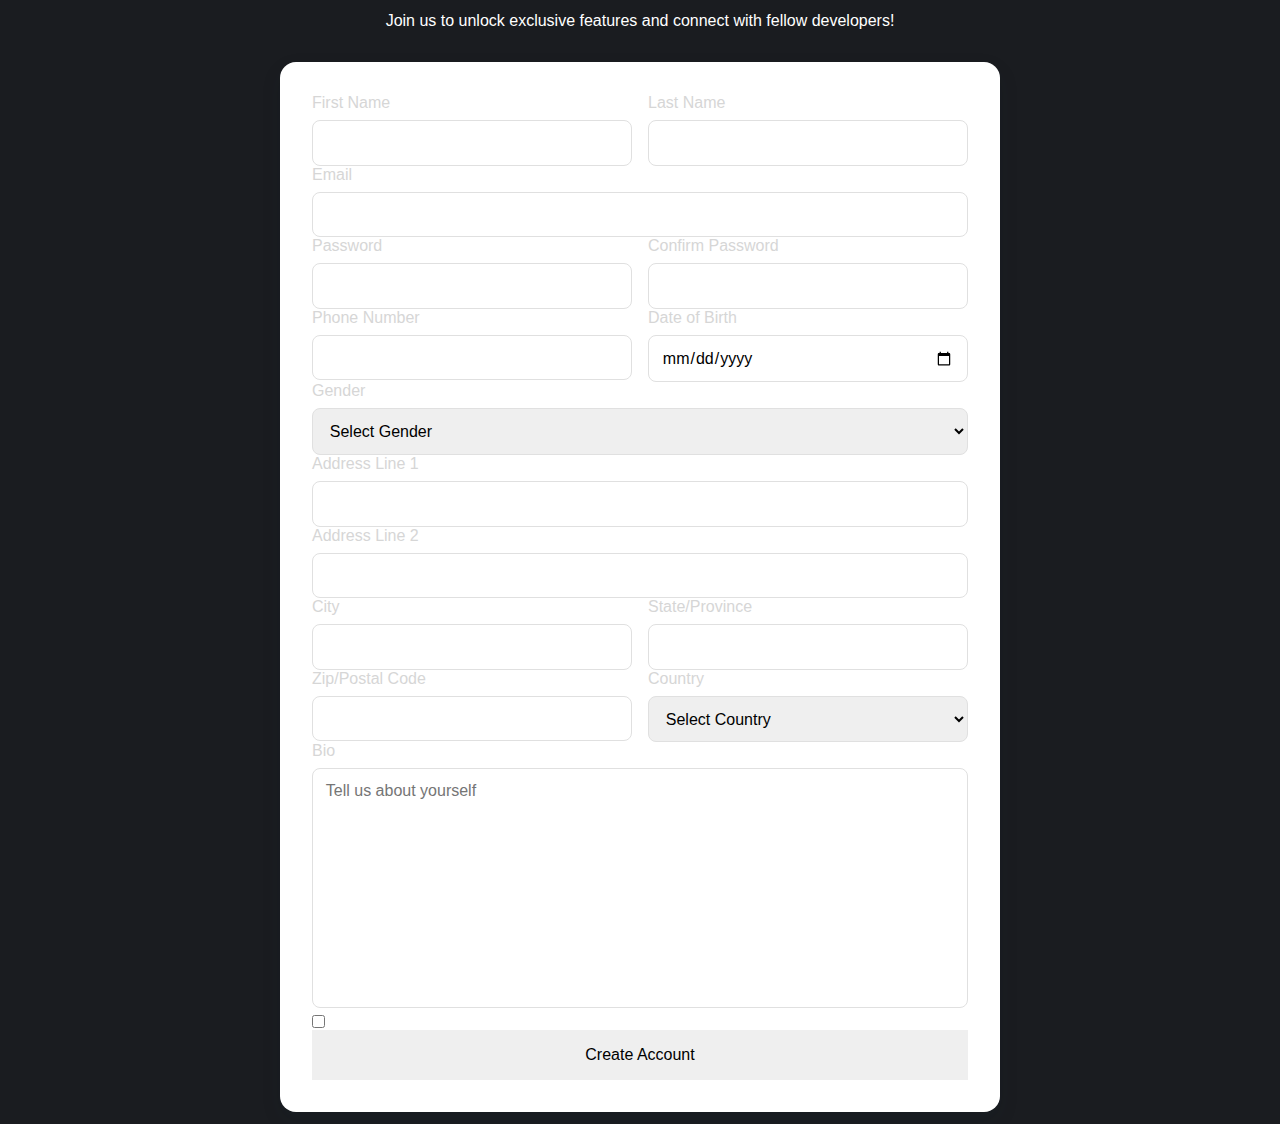
==== signup.html @ fc3ca8aa "first" ====
<!DOCTYPE html>
<html lang="en">

<head>
    <meta charset="UTF-8">
    <meta name="viewport" content="width=device-width, initial-scale=1.0">
    <title>Sign Up</title>

    <link rel="stylesheet" href="styles.css">
</head>

<body>
    <main>
        <!--===== SIGNUP =====-->
        <section class="signup section" id="signup">
            <h2 class="section-title"></h2>

            <div class="signup__container bd-grid">
                <div class="signup__content">
                    <p class="signup__description">Join us to unlock exclusive features and connect with fellow
                        developers!</p>
                </div>

                <form action="#" class="signup__form">
                    <div class="signup__group">
                        <div class="signup__field">
                            <label for="firstName" class="signup__label">First Name</label>
                            <input type="text" id="firstName" class="signup__input" required>
                        </div>
                        <div class="signup__field">
                            <label for="lastName" class="signup__label">Last Name</label>
                            <input type="text" id="lastName" class="signup__input" required>
                        </div>
                    </div>

                    <div class="signup__field">
                        <label for="email" class="signup__label">Email</label>
                        <input type="email" id="email" class="signup__input" required>
                    </div>

                    <div class="signup__group">
                        <div class="signup__field">
                            <label for="password" class="signup__label">Password</label>
                            <input type="password" id="password" class="signup__input" required>
                        </div>
                        <div class="signup__field">
                            <label for="confirmPassword" class="signup__label">Confirm Password</label>
                            <input type="password" id="confirmPassword" class="signup__input" required>
                        </div>
                    </div>

                    <div class="signup__group">
                        <div class="signup__field">
                            <label for="phone" class="signup__label">Phone Number</label>
                            <input type="tel" id="phone" class="signup__input" required>
                        </div>
                        <div class="signup__field">
                            <label for="dob" class="signup__label">Date of Birth</label>
                            <input type="date" id="dob" class="signup__input" required>
                        </div>
                    </div>

                    <div class="signup__field">
                        <label for="gender" class="signup__label">Gender</label>
                        <select id="gender" class="signup__input" required>
                            <option value="">Select Gender</option>
                            <option value="male">Male</option>
                            <option value="female">Female</option>
                            <option value="other">Other</option>
                        </select>
                    </div>

                    <div class="signup__field">
                        <label for="address1" class="signup__label">Address Line 1</label>
                        <input type="text" id="address1" class="signup__input" required>
                    </div>

                    <div class="signup__field">
                        <label for="address2" class="signup__label">Address Line 2</label>
                        <input type="text" id="address2" class="signup__input">
                    </div>

                    <div class="signup__group">
                        <div class="signup__field">
                            <label for="city" class="signup__label">City</label>
                            <input type="text" id="city" class="signup__input" required>
                        </div>
                        <div class="signup__field">
                            <label for="state" class="signup__label">State/Province</label>
                            <input type="text" id="state" class="signup__input" required>
                        </div>
                    </div>

                    <div class="signup__group">
                        <div class="signup__field">
                            <label for="zip" class="signup__label">Zip/Postal Code</label>
                            <input type="text" id="zip" class="signup__input" required>
                        </div>
                        <div class="signup__field">
                            <label for="country" class="signup__label">Country</label>
                            <select id="country" class="signup__input" required>
                                <option value="">Select Country</option>
                                <option value="us">United States</option>
                                <option value="ca">Canada</option>
                                <option value="uk">United Kingdom</option>
                                <!-- Add more countries as needed -->
                            </select>
                        </div>
                    </div>

                    <div class="signup__field">
                        <label for="bio" class="signup__label">Bio</label>
                        <textarea id="bio" class="signup__input signup__textarea" placeholder="Tell us about yourself"
                            required></textarea>
                    </div>

                    <div class="signup__checkbox">
                        <input type="checkbox" id="terms" required>
                        <label for="terms">I agree to the Terms and Conditions</label>
                    </div>

                    <button type="submit" class="signup__button button">Create Account</button>
                </form>
            </div>
        </section>
    </main>
</body>

</html>
---- styles.css ----
*{
    margin: 0;
    padding: 0;
    box-sizing: border-box;
    font-family: 'Poppins', sans-serif;
    text-decoration: none;
    list-style: none;
    scroll-behavior: smooth;
    /* user-select: none; */
}

:root{
    --bg-color: #1a1c20;
    --second-bg-color: #222831;
    --text-color: #ffffff;
    --second-color: #d6d6d6;
    --main-color: #00ADB5;

    /* --bg-color: #393E46 ;
    --second-bg-color: #222831;
    --text-color: #DDE6ED;
    --second-color: #EEEEEE;
    --main-color: #00ADB5; */

    /* --bg-color: #2a2a2a;
    --second-bg-color: #202020;
    --text-color: #fff;
    --second-color: #ccc;
    --main-color: #ff4d05; */
    --big-font: 5rem;
    --h2-font: 3rem;
    --p-font: 1.1rem;   
    
}

body{
    background: var(--bg-color);
    color: var(--text-color);
    /* overflow-x: hidden; */
}

span{
    color: var(--main-color);
}

header{
    position: fixed;
    width: 100%;
    top: 0;
    right: 0;
    z-index: 10;
    display: flex;
    align-items: center;
    justify-content: space-between;
    background: transparent;
    padding: 22px 15%;
    border-bottom: 1px solid transparent;
    transition: all 0.4s ease;
}

/* .tooltip-element {
    cursor: pointer;
  }   */

.logo{
    color: var(--text-color);
    font-size: 35px;
    font-weight: 700;
    letter-spacing: 1px;
    user-select: none;
    cursor: default;
    pointer-events: none;
}

.logo span{
    color: var(--main-color);
}

.navlist{
    display: flex;
}

.navlist a{
    color: var(--second-color);
    font-size: 17px;
    font-weight: 500;
    margin: 0 25px;
    transition: all 0.4 ease;
}

.navlist a:hover{
    color: var(--main-color);
}

#menu-icon{
    font-size: 35px;
    color: var(--text-color);
    z-index: 10;
    cursor: pointer;
    margin-left: 25px;
    display: none;
}

section{
    padding: 160px 15% 120px;
}

.home{
    position: relative;
    height: 100vh;
    /* height: max-content; */
    width: 100%;
    background-image: url("images/body.png");
    background-size: cover;
    background-position: center;
    display: flex;
    align-items: center;
    justify-content: flex-start;
    background-attachment: fixed;
}

.slide{
    margin-bottom: 20px;
}

.one{
    display: inline-block;
    margin-right: 15px;
    height: 32px;
    padding: 0 15px;
    line-height: 32px;
    font-size: 20px;
    font-weight: 500;
    border-radius: 5px;
    background: var(--main-color);
    color: var(--main-color);
}

.two{
    display: inline-block;
    color: var(--second-color);
    font-size: 20px;
    font-weight: 500;   
}

.home-text h1{
    font-size: var(--big-font);
    font-weight: 700;
    color: var(--text-color);
    line-height: 1.1;
    margin: 0 0 8px;
}

.home-text h3{
    color: var(--text-color);
    margin: 0 0 35px;
    font-size: 3rem;
    font-weight: 700;
    line-height: 1.1;
}

.home-text p{
    color: var(--second-color);
    font-size: var(--p-font);
    line-height: 1.8;
    margin-bottom: 40px;   
}

.button{
    display: inline-flex;
    align-items: center;
    justify-content: center;
}

.btn{
    display: inline-block;
    padding: 12px 28px;
    background: var(--main-color);
    border-radius: 5px;
    color: var(--text-color);
    font-size: 1rem;
    letter-spacing: 1px;
    font-weight: 600;
    transition: all 0.4s ease;
    border: none;

}

.btn:hover{
    transform: scale(0.9);   
}

.btn2{
    display: inline-flex;
    align-items: center;
    justify-content: center;
    font-size: 15px;
    font-weight: 600;
    color: var(--text-color);
    margin-left: 35px;
}

.btn2 span i{
    height: 55px;
    width: 55px;
    background: var(--main-color);
    color: var(--text-color);
    display: flex;
    align-items: center;
    justify-content: center;
    font-size: 35px;
    border-radius: 50%;
    margin-right: 15px;
    transition: all 0.4s ease;
}

.btn2 span i:hover{
    transform: scale(1.1) translateY(5px);

}

header.sticky{
    background: var(--bg-color);
    border-bottom: 1px solid #ffffff1a;
    padding: 12px 15%;
}

.about{
    display: grid;
    grid-template-columns: repeat(2, 1fr);
    align-items: center;
    gap: 1.5rem;
}

.about-img img{
    max-width: 530px;
    height: auto;
    width: 100%;
    border-radius: 8px;
    background: var(--second-bg-color);
}

.about-text h2{
    font-size: var(--h2-font);
    line-height: 1;
}

.about-text h4{
    font-size: 24px;
    font-weight: 600;
    color: var(--text-color);
    line-height: 1.7;
    margin: 15px 0 15px;
}

.about-text p{
    color: var(--second-color);
    font-size: var(--p-font);
    line-height: 1.8;
    margin-bottom: 2rem;
}



/*  */

    .gallery {
        text-align: center;
        padding: 50px 0;
    }

    .gallery h2 {
        font-size: 2.5em;
        margin-bottom: 30px;
    }

    .gallery-container {
        display: grid;
        grid-template-columns: repeat(auto-fit, minmax(250px, 1fr));
        gap: 15px;
        max-width: 1200px;
        margin: 0 auto;
    }

    .gallery-item {
        overflow: hidden;
        border-radius: 10px;
        box-shadow: 0 4px 8px rgba(0, 0, 0, 0.1);
    }

    .gallery-item img {
        width: 100%;
        height: auto;
        display: block;
        transition: transform 0.3s ease;
    }

    .gallery-item:hover img {
        transform: scale(1.1);
    }


.skills{
    background: var(--bg-color);
    display: grid;
    grid-template-columns: repeat(2,1fr);
    align-items: center;
    gap: 2.5rem;
    width: 100%;
}

.skills-text h2{
    font-size: var(--h2-font);
    line-height: 1;
}

.skills-text h4{
    font-size: 24px;
    font-weight: 600;
    color: var(--text-color);
    line-height: 1.7;
    margin: 7px 0 10px; 
}

.skills-text p{
    color: var(--second-color);
    font-size: var(--p-font);
    line-height: 1.8;
    margin-bottom: 1rem;
}

.skills-set{
    display: grid;
    grid-template-columns: repeat(2,1fr);
    gap: 1.8rem;
}

.resume-section {
    text-align: center;
    margin-top: 20px;
}

.btn {
    background-color: #007bff;
    color: white;
    padding: 10px 20px;
    text-decoration: none;
    border-radius: 5px;
    font-size: 16px;
    transition: background-color 0.3s ease;
}

.progress-div span {
    color: var(--text-color);
}

progress{
    width: 80%;
    border-radius: 20px;
}

progress::-webkit-progress-bar {
    background-color: var(--text-color);
 }
 progress::-webkit-progress-value {
    background-color: var(--main-color);
 }

/*  */
.services{
    background: var(--second-bg-color);   
}

.main-text{
    text-align: center;
}

.main-text h4{
    font-size: 24px;
    font-weight: 600;
    color: var(--text-color);
    line-height: 1.7;
    margin-top: 15px;
}

.main-text h2{
    font-size: var(--h2-font);
    line-height: 1;
}

.services-content{
    display: grid;
    grid-template-columns: repeat(auto-fit, minmax(250px, auto));
    align-items: center;
    gap: 2.5rem;
    margin-top: 5rem;
}

.box{
    background: var(--bg-color);
    padding: 35px 45px;
    border-radius: 8px;
    transition: all 0.4 ease;
}

.s-icons i{
    font-size: 32px;
    margin-bottom: 20px;
}

.box h3{
    font-size: 24px;
    font-weight: 600;
    color: var(--text-color);
    margin-bottom: 15px;
}

.box p{
    color: var(--second-color);
    font-size: 1rem;
    line-height: 1.8;
    margin-bottom: 25px;
}

.read{
    display: inline-block;
    padding: 8px 18px;
    background: #333333;
    color: var(--second-color);
    font-size: 14px;
    font-weight: 500;
    border-radius: 8px;
    transition: all 0.4s ease;
}

.read:hover{
    letter-spacing: 1px;
    background: #ffffff99;
    color: var(--text-color);
}

.box:hover{
    transform: translateY(-8px);
    cursor: pointer;
}

.box:hover >.s-icons{
    color: var(--main-color);
    transition: all 0.4s ease;
}

.contact{
    background: var(--second-bg-color);
    display: grid;
    grid-template-columns: repeat(2,1fr);
    align-items: center;
    gap: 2.5rem;
}

.contact-text h4{
    color: var(--text-color);
    margin: 18px 0px;
    font-size: 20px;
    font-weight: 600;
}

.contact-text h2{
    font-size: var(--h2-font);
    line-height: 1;
}

.contact-text p{
    color: var(--second-color);
    font-size: var(--p-font);
    line-height: 1.8;
    margin-bottom: 30px;
}

.list{
    margin-bottom: 2.8rem;
}

.list li{
    margin-bottom: 12px;
}

.list li a{
    display: inline-block;
    color: var(--second-color);
    font-size: 14px;
    transition: all 0.4s ease;
}

.list li a:hover{
    color: var(--text-color);
    transform: translateX(5px);
}

.contact-icons i{ 
    height: 45px;
    width: 45px;
    background: var(--main-color);
    color: var(--text-color);
    font-size: 25px;
    display: inline-flex;
    align-items: center;
    justify-content: center;
    border-radius: 8px;
    margin-right:15px;
    transition: all 0.4 ease;
}

.contact-icons i:hover{
    background: var(--text-color);
    color: var(--main-color);
    transition: all ease 0.1s;
    transform: rotate(360deg);
}

.contact-form form{
    position: relative;
}

.contact-form form input, .contact-form form textarea{
    width: 100%;
    padding: 14px;
    background: var(--bg-color);
    color: var(--text-color);
    border: none;
    outline: none;
    font-size: 15px;
    border-radius: 8px;
    margin-bottom: 10px;
}

textarea{
    resize: none;
    height: 240px;
}

.contact-form .submit{
    display: inline-block;
    font-size: 16px;
    background: var(--main-color);
    color: var(--text-color);
    width: 160px;
    transition:all 0.4s ease;
}

.contact-form .submit:hover{
    background: var(--text-color);
    color: var(--main-color);
    transform: scale(1.1);
    cursor: pointer;
}
    h1 {
        text-align: left;
        margin: 0;
        padding: 0;
    }

.footer{
    padding: 20px 15%;
    display: flex;
    flex-wrap: wrap;
    align-items: center;
    justify-content: space-between;
    gap:2rem;
    background: var(--bg-color);
    max-height: 10vh;
}

.last-text p{
    color: var(--second-color);
    font-size: 14px;
}

.top i{
    padding: 10px;
    border-radius: 8px;
    font-size: 15px;
    color: var(--text-color);
    background: var(--main-color);
}

.top i:hover{
    transform: translateY(-10px) scale(1.1);
}

@media (max-width: 1480px){
    header,header.sticky{
        padding: 12px 2.5%;
        transition: 0.1s;
    }
    section{
        padding: 110px 3% 60px;
    }
    .footer{
        padding: 15px 3%;
    }

}

@media (max-width: 1100px){
    :root{
        --big-font: 4rem;
        --h2-font: 2.5rem;
        --p-font: 1rem; 
        transition: 0.1s;
    }
    .home-text h3{
        font-size: 2.5rem;
    }
    .home{
        height: 87vh;
    }
}

@media (max-width:920px){
    .about{
        grid-template-columns: 1fr;
    }
    .about-img{
        text-align: center;
        order: 2;
    }

    .about-text p{
        margin-bottom: 1rem;
    }

    .about-img img{
        width: 100%;
        height: auto;
        max-width: 100%;
    }
    .contact{
        grid-template-columns: 1fr;
    }
    .skills{
        grid-template-columns: 1fr;
    }

    .home{
        height: max-content;
    }
}

@media (max-height: 600px){
    .home{
        height: max-content;
    }
}

@media (max-width: 820px){
    #menu-icon{
        display: block;
    }
    .navlist{
        position: absolute;
        top: -400px;
        right: 0;
        left: 0;
        display: flex;
        flex-direction: column;
        background: var(--bg-color);
        text-align: left;
        transition: all 0.4s ease;
    }
    .navlist a{
        display: block;
        margin: 17px;
        font-size: 20px;
        transition: all 0.4s ease;
        color: var(--text-color);
    }
    .navlist a:hover{
        color: var(--main-color);
    }
    .navlist.open{
        top: 100%;

    }
}

@media (max-width:480px){
    .skills-set{
        grid-template-columns: 1fr;
        gap: .1rem;
    }

    :root{
        --big-font: 3rem;
        --h2-font: 2rem;
        --p-font: 1rem; 
    }

    .btn{
        text-align: center;
    }

    .footer {
        justify-content: center;
    } 

    .footer .top{
        display: none;
    }

    .home h3 span{
        font-size: 1.8rem;
    }

    /* Basic reset */
* {
    margin: 0;
    padding: 0;
    box-sizing: border-box;
}

body {
    font-family: 'Poppins', sans-serif;
    background-color: #377DFF; /* Bright blue background */
    color: #333;
    display: flex;
    justify-content: center;
    align-items: center;
    min-height: 100vh;
}

h2 {
    text-align: center;
    margin-bottom: 20px;
    color: white;
}

/* Container for form */
.form-container {
    background-color: white;
    padding: 30px;
    border-radius: 10px;
    box-shadow: 0px 0px 20px rgba(0, 0, 0, 0.1);
    max-width: 500px;
    width: 100%;
}

/* Input field styles */
input[type="text"], input[type="email"], input[type="password"], input[type="tel"], input[type="date"], select {
    width: 100%;
    padding: 10px;
    margin-bottom: 15px;
    border: 1px solid #ccc;
    border-radius: 5px;
    font-size: 16px;
}

/* Label styling */
label {
    font-size: 14px;
    color: #333;
    margin-bottom: 5px;
    display: block;
}

/* Style for form header text */
header {
    text-align: center;
    color: white;
    padding: 20px 0;
}

/* Button styles */
button {
    background-color: #377DFF;
    color: white;
    border: none;
    padding: 10px 20px;
    font-size: 16px;
    border-radius: 5px;
    cursor: pointer;
    width: 100%;
    margin-top: 10px;
}

button:hover {
    background-color: #0056cc;
}

.form-row {
    display: flex;
    justify-content: space-between;
}

.form-row div {
    width: 48%;
}

@media (max-width: 768px) {
    .form-row {
        flex-direction: column;
    }

    .form-row div {
        width: 100%;
    }
}
}
.signup__container {
    row-gap: 2rem;
  }
  
  .signup__content {
    text-align: center;
    margin-bottom: 2rem;
  }
  
  .signup__subtitle {
    font-size: var(--h2-font-size);
    color: var(--first-color);
    margin-bottom: var(--mb-2);
  }
  
  .signup__description {
    margin-bottom: var(--mb-5);
  }
  
  .signup__form {
    background-color: #fff;
    padding: 2rem;
    border-radius: 1rem;
    box-shadow: 0 8px 20px rgba(14, 36, 49, 0.1);
  }
  
  .signup__group {
    display: grid;
    grid-template-columns: 1fr;
    gap: 1rem;
  }
  
  .signup__field {
    margin-bottom: var(--mb-4);
  }
  
  .signup__label {
    display: block;
    font-weight: var(--font-semi);
    margin-bottom: 0.5rem;
    color: var(--second-color);
  }
  
  .signup__input {
    width: 100%;
    font-size: var(--normal-font-size);
    padding: 0.8rem;
    border-radius: 0.5rem;
    border: 1.5px solid #e0e0e0;
    outline: none;
    transition: border-color 0.3s;
  }
  
  .signup__input:focus {
    border-color: var(--first-color);
  }
  
  .signup__textarea {
    resize: none;
    overflow-y: scroll;
    min-height: 100px;
  }
  
  .signup__checkbox {
    display: flex;
    align-items: center;
    margin-bottom: var(--mb-4);
  }
  
  .signup__checkbox input[type="checkbox"] {
    margin-right: 0.5rem;
  }
  
  .signup__button {
    display: block;
    width: 100%;
    padding: 1rem;
    border: none;
    outline: none;
    font-size: var(--normal-font-size);
    font-weight: var(--font-semi);
    cursor: pointer;
    transition: background-color 0.3s, transform 0.3s;
  }
  
  .signup__button:hover {
    background-color: var();
    transform: translateY(-2px);
  }
  
  @media screen and (min-width: 768px) {
    .signup__form {
        width: 80%;
        margin: auto;
    }
  
    .signup__group {
        grid-template-columns: 1fr 1fr;
    }
  }
  
  @media screen and (min-width: 1024px) {
    .signup__form {
        width: 60%;
    }
  }
  
  .about__resume-btn{
    margin-top: 20px;
  }
  
  
  
  
  .signup{
    background-color: var(--first-color);
    color: #fff;
    padding: 0.75rem 2.5rem;
    border-radius: 0.5rem;
  }
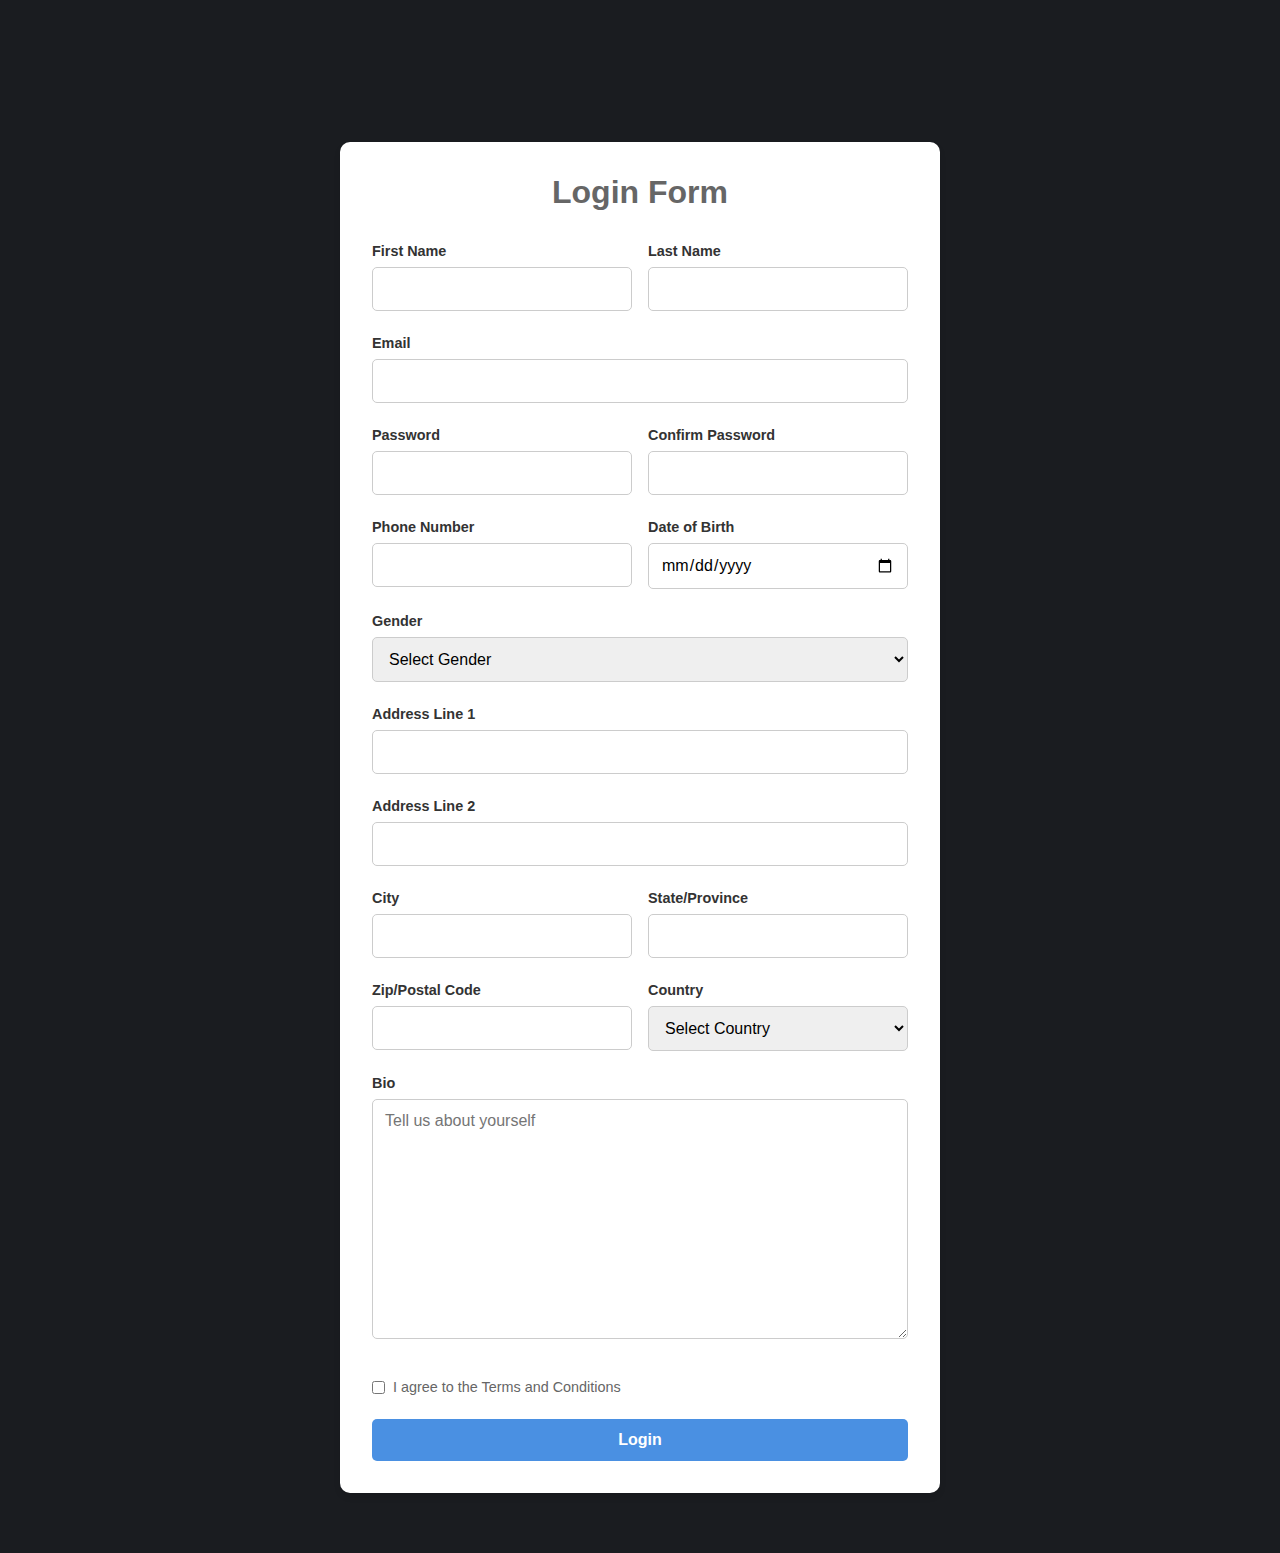
==== commit 7a21e0ac: "fourth" ====
--- a/signup.html
+++ b/signup.html
@@ -17,8 +17,7 @@
 
             <div class="signup__container bd-grid">
                 <div class="signup__content">
-                    <p class="signup__description">Join us to unlock exclusive features and connect with fellow
-                        developers!</p>
+                    <h1 class="signup__description">Login Form</h1>
                 </div>
 
                 <form action="#" class="signup__form">
@@ -119,7 +118,7 @@
                         <label for="terms">I agree to the Terms and Conditions</label>
                     </div>
 
-                    <button type="submit" class="signup__button button">Create Account</button>
+                    <button type="submit" class="signup__button button">Login </button>
                 </form>
             </div>
         </section>
--- a/styles.css
+++ b/styles.css
@@ -6,7 +6,6 @@
     text-decoration: none;
     list-style: none;
     scroll-behavior: smooth;
-    /* user-select: none; */
 }
 
 :root{
@@ -15,28 +14,14 @@
     --text-color: #ffffff;
     --second-color: #d6d6d6;
     --main-color: #00ADB5;
-
-    /* --bg-color: #393E46 ;
-    --second-bg-color: #222831;
-    --text-color: #DDE6ED;
-    --second-color: #EEEEEE;
-    --main-color: #00ADB5; */
-
-    /* --bg-color: #2a2a2a;
-    --second-bg-color: #202020;
-    --text-color: #fff;
-    --second-color: #ccc;
-    --main-color: #ff4d05; */
     --big-font: 5rem;
     --h2-font: 3rem;
     --p-font: 1.1rem;   
-    
 }
 
 body{
     background: var(--bg-color);
     color: var(--text-color);
-    /* overflow-x: hidden; */
 }
 
 span{
@@ -58,10 +43,6 @@
     transition: all 0.4s ease;
 }
 
-/* .tooltip-element {
-    cursor: pointer;
-  }   */
-
 .logo{
     color: var(--text-color);
     font-size: 35px;
@@ -85,7 +66,7 @@
     font-size: 17px;
     font-weight: 500;
     margin: 0 25px;
-    transition: all 0.4 ease;
+    transition: all 0.4s ease;
 }
 
 .navlist a:hover{
@@ -108,7 +89,6 @@
 .home{
     position: relative;
     height: 100vh;
-    /* height: max-content; */
     width: 100%;
     background-image: url("images/body.png");
     background-size: cover;
@@ -183,7 +163,6 @@
     font-weight: 600;
     transition: all 0.4s ease;
     border: none;
-
 }
 
 .btn:hover{
@@ -216,7 +195,6 @@
 
 .btn2 span i:hover{
     transform: scale(1.1) translateY(5px);
-
 }
 
 header.sticky{
@@ -229,15 +207,23 @@
     display: grid;
     grid-template-columns: repeat(2, 1fr);
     align-items: center;
-    gap: 1.5rem;
+    gap: 2.5rem;
+}
+
+.about-img {
+    display: flex;
+    justify-content: center;
+    align-items: center;
 }
 
 .about-img img{
-    max-width: 530px;
-    height: auto;
-    width: 100%;
-    border-radius: 8px;
-    background: var(--second-bg-color);
+    width: 300px;
+    height: 300px;
+    border-radius: 50%;
+    object-fit: cover;
+    border: 5px solid var(--main-color);
+    box-shadow: 0 0 20px rgba(0, 0, 0, 0.2);
+    transition: all 0.3s ease;
 }
 
 .about-text h2{
@@ -260,45 +246,40 @@
     margin-bottom: 2rem;
 }
 
-
-
-/*  */
-
-    .gallery {
-        text-align: center;
-        padding: 50px 0;
-    }
-
-    .gallery h2 {
-        font-size: 2.5em;
-        margin-bottom: 30px;
-    }
-
-    .gallery-container {
-        display: grid;
-        grid-template-columns: repeat(auto-fit, minmax(250px, 1fr));
-        gap: 15px;
-        max-width: 1200px;
-        margin: 0 auto;
-    }
-
-    .gallery-item {
-        overflow: hidden;
-        border-radius: 10px;
-        box-shadow: 0 4px 8px rgba(0, 0, 0, 0.1);
-    }
-
-    .gallery-item img {
-        width: 100%;
-        height: auto;
-        display: block;
-        transition: transform 0.3s ease;
-    }
-
-    .gallery-item:hover img {
-        transform: scale(1.1);
-    }
-
+.gallery {
+    text-align: center;
+    padding: 50px 0;
+}
+
+.gallery h2 {
+    font-size: 2.5em;
+    margin-bottom: 30px;
+}
+
+.gallery-container {
+    display: grid;
+    grid-template-columns: repeat(auto-fit, minmax(250px, 1fr));
+    gap: 15px;
+    max-width: 1200px;
+    margin: 0 auto;
+}
+
+.gallery-item {
+    overflow: hidden;
+    border-radius: 10px;
+    box-shadow: 0 4px 8px rgba(0, 0, 0, 0.1);
+}
+
+.gallery-item img {
+    width: 100%;
+    height: auto;
+    display: block;
+    transition: transform 0.3s ease;
+}
+
+.gallery-item:hover img {
+    transform: scale(1.1);
+}
 
 .skills{
     background: var(--bg-color);
@@ -361,12 +342,11 @@
 
 progress::-webkit-progress-bar {
     background-color: var(--text-color);
- }
- progress::-webkit-progress-value {
+}
+progress::-webkit-progress-value {
     background-color: var(--main-color);
- }
-
-/*  */
+}
+
 .services{
     background: var(--second-bg-color);   
 }
@@ -400,7 +380,7 @@
     background: var(--bg-color);
     padding: 35px 45px;
     border-radius: 8px;
-    transition: all 0.4 ease;
+    transition: all 0.4s ease;
 }
 
 .s-icons i{
@@ -507,7 +487,7 @@
     justify-content: center;
     border-radius: 8px;
     margin-right:15px;
-    transition: all 0.4 ease;
+    transition: all 0.4s ease;
 }
 
 .contact-icons i:hover{
@@ -544,7 +524,7 @@
     background: var(--main-color);
     color: var(--text-color);
     width: 160px;
-    transition:all 0.4s ease;
+    transition: all 0.4s ease;
 }
 
 .contact-form .submit:hover{
@@ -553,11 +533,12 @@
     transform: scale(1.1);
     cursor: pointer;
 }
-    h1 {
-        text-align: left;
-        margin: 0;
-        padding: 0;
-    }
+
+h1 {
+    text-align: left;
+    margin: 0;
+    padding: 0;
+}
 
 .footer{
     padding: 20px 15%;
@@ -565,7 +546,7 @@
     flex-wrap: wrap;
     align-items: center;
     justify-content: space-between;
-    gap:2rem;
+    gap: 2rem;
     background: var(--bg-color);
     max-height: 10vh;
 }
@@ -598,13 +579,13 @@
     .footer{
         padding: 15px 3%;
     }
-
 }
 
 @media (max-width: 1100px){
     :root{
         --big-font: 4rem;
         --h2-font: 2.5rem;
+        --p-font: 1rem;
         --p-font: 1rem; 
         transition: 0.1s;
     }
@@ -616,23 +597,18 @@
     }
 }
 
-@media (max-width:920px){
+@media (max-width: 920px){
     .about{
         grid-template-columns: 1fr;
     }
     .about-img{
         text-align: center;
-        order: 2;
-    }
-
-    .about-text p{
-        margin-bottom: 1rem;
-    }
-
-    .about-img img{
+        margin-bottom: 30px;
+    }
+    .about-img img {
         width: 100%;
         height: auto;
-        max-width: 100%;
+        max-width: 300px;
     }
     .contact{
         grid-template-columns: 1fr;
@@ -640,289 +616,211 @@
     .skills{
         grid-template-columns: 1fr;
     }
-
-    .home{
-        height: max-content;
-    }
-}
-
-@media (max-height: 600px){
-    .home{
-        height: max-content;
-    }
-}
-
-@media (max-width: 820px){
-    #menu-icon{
+}
+
+@media (max-width: 768px) {
+    header {
+        padding: 15px 5%;
+    }
+    #menu-icon {
         display: block;
     }
-    .navlist{
+    .navlist {
         position: absolute;
-        top: -400px;
-        right: 0;
-        left: 0;
+        top: 100%;
+        right: -100%;
+        width: 300px;
+        height: 40vh;
+        background: var(--bg-color);
         display: flex;
         flex-direction: column;
-        background: var(--bg-color);
-        text-align: left;
-        transition: all 0.4s ease;
-    }
-    .navlist a{
+        justify-content: flex-start;
+        border-radius: 10px;
+        transition: all .50s ease;
+    }
+    .navlist a {
         display: block;
-        margin: 17px;
+        margin: 12px 0;
+        padding: 0px 25px;
+    }
+    .navlist.open {
+        right: 0;
+    }
+    .home {
+        height: 100vh;
+        padding: 100px 5% 60px;
+    }
+    .home-text h1 {
+        font-size: 2.5rem;
+    }
+    .home-text h3 {
+        font-size: 1.8rem;
+    }
+    .about, .skills, .contact {
+        padding: 80px 5% 60px;
+    }
+    .skills-set {
+        grid-template-columns: 1fr;
+    }
+    .contact-form, .contact-text {
+        width: 100%;
+    }
+    .map-container {
+        float: none;
+        margin-right: 0;
+        width: 100%;
+    }
+    .map-wrapper {
+        max-width: 100%;
+    }
+    .footer {
+        padding: 15px 5%;
+        flex-direction: column;
+        gap: 1rem;
+    }
+}
+
+@media (max-width: 480px) {
+    .home-text h1 {
+        font-size: 2rem;
+    }
+    .home-text h3 {
+        font-size: 1.5rem;
+    }
+    .about-img img {
+        width: 150px;
+        height: 150px;
+    }
+    .skills-text h2,
+    .contact-text h2 {
+        font-size: 2rem;
+    }
+    .contact-icons i {
+        height: 35px;
+        width: 35px;
         font-size: 20px;
-        transition: all 0.4s ease;
-        color: var(--text-color);
-    }
-    .navlist a:hover{
-        color: var(--main-color);
-    }
-    .navlist.open{
-        top: 100%;
-
-    }
-}
-
-@media (max-width:480px){
-    .skills-set{
-        grid-template-columns: 1fr;
-        gap: .1rem;
-    }
-
-    :root{
-        --big-font: 3rem;
-        --h2-font: 2rem;
-        --p-font: 1rem; 
-    }
-
-    .btn{
-        text-align: center;
-    }
-
-    .footer {
-        justify-content: center;
-    } 
-
-    .footer .top{
-        display: none;
-    }
-
-    .home h3 span{
-        font-size: 1.8rem;
-    }
-
-    /* Basic reset */
-* {
-    margin: 0;
-    padding: 0;
-    box-sizing: border-box;
-}
-
-body {
-    font-family: 'Poppins', sans-serif;
-    background-color: #377DFF; /* Bright blue background */
+    }
+}
+
+.section-title {
+    text-align: center;
+    font-size: 2.5rem;
     color: #333;
-    display: flex;
-    justify-content: center;
-    align-items: center;
-    min-height: 100vh;
-}
-
-h2 {
+    margin-bottom: 2rem;
+}
+
+.signup__container {
+    background-color: #ffffff;
+    padding: 2rem;
+    border-radius: 10px;
+    box-shadow: 0 4px 6px rgba(0, 0, 0, 0.1);
+    max-width: 600px;
+    width: 100%;
+}
+
+.signup__description {
     text-align: center;
-    margin-bottom: 20px;
-    color: white;
-}
-
-/* Container for form */
-.form-container {
-    background-color: white;
-    padding: 30px;
-    border-radius: 10px;
-    box-shadow: 0px 0px 20px rgba(0, 0, 0, 0.1);
-    max-width: 500px;
-    width: 100%;
-}
-
-/* Input field styles */
-input[type="text"], input[type="email"], input[type="password"], input[type="tel"], input[type="date"], select {
-    width: 100%;
-    padding: 10px;
-    margin-bottom: 15px;
+    color: #666;
+    margin-bottom: 2rem;
+}
+
+.signup__form {
+    display: grid;
+    gap: 1.5rem;
+}
+
+.signup__group {
+    display: grid;
+    grid-template-columns: 1fr 1fr;
+    gap: 1rem;
+}
+
+.signup__field {
+    display: flex;
+    flex-direction: column;
+}
+
+.signup__label {
+    font-size: 0.9rem;
+    font-weight: 600;
+    color: #333;
+    margin-bottom: 0.5rem;
+}
+
+.signup__input {
+    padding: 0.75rem;
     border: 1px solid #ccc;
     border-radius: 5px;
-    font-size: 16px;
-}
-
-/* Label styling */
-label {
-    font-size: 14px;
-    color: #333;
-    margin-bottom: 5px;
-    display: block;
-}
-
-/* Style for form header text */
-header {
+    font-size: 1rem;
+    transition: border-color 0.3s ease;
+}
+
+.signup__input:focus {
+    border-color: #4a90e2;
+    outline: none;
+}
+
+.signup__textarea {
+    resize: vertical;
+    min-height: 100px;
+}
+
+.signup__checkbox {
+    display: flex;
+    align-items: center;
+    gap: 0.5rem;
+    margin-top: 1rem;
+}
+
+.signup__checkbox label {
+    font-size: 0.9rem;
+    color: #666;
+}
+
+.signup__button {
+    background-color: #4a90e2;
+    color: #ffffff;
+    padding: 0.75rem;
+    border: none;
+    border-radius: 5px;
+    font-size: 1rem;
+    font-weight: 600;
+    cursor: pointer;
+    transition: background-color 0.3s ease;
+}   
+
+.signup__button:hover {
+    background-color: #3a7bd5;
+}
+
+.signup__wrapper {
+    display: flex;
+    justify-content: center;
+    align-items: center;
+    min-height: 100vh;
+    background-color: #e6f7ff;
+}
+
+.signup__title {
+    font-size: 2rem;
+    color: #c9bfbf;
     text-align: center;
-    color: white;
-    padding: 20px 0;
-}
-
-/* Button styles */
-button {
-    background-color: #377DFF;
-    color: white;
-    border: none;
-    padding: 10px 20px;
-    font-size: 16px;
-    border-radius: 5px;
-    cursor: pointer;
-    width: 100%;
-    margin-top: 10px;
-}
-
-button:hover {
-    background-color: #0056cc;
-}
-
-.form-row {
-    display: flex;
-    justify-content: space-between;
-}
-
-.form-row div {
-    width: 48%;
+    margin-bottom: 1.5rem;
+}
+
+.signup {
+    display: flex;
+    justify-content: center;
+    align-items: center;
+    flex-direction: column;
+    min-height: 100vh;
 }
 
 @media (max-width: 768px) {
-    .form-row {
-        flex-direction: column;
-    }
-
-    .form-row div {
-        width: 100%;
-    }
-}
-}
-.signup__container {
-    row-gap: 2rem;
-  }
-  
-  .signup__content {
-    text-align: center;
-    margin-bottom: 2rem;
-  }
-  
-  .signup__subtitle {
-    font-size: var(--h2-font-size);
-    color: var(--first-color);
-    margin-bottom: var(--mb-2);
-  }
-  
-  .signup__description {
-    margin-bottom: var(--mb-5);
-  }
-  
-  .signup__form {
-    background-color: #fff;
-    padding: 2rem;
-    border-radius: 1rem;
-    box-shadow: 0 8px 20px rgba(14, 36, 49, 0.1);
-  }
-  
-  .signup__group {
-    display: grid;
-    grid-template-columns: 1fr;
-    gap: 1rem;
-  }
-  
-  .signup__field {
-    margin-bottom: var(--mb-4);
-  }
-  
-  .signup__label {
-    display: block;
-    font-weight: var(--font-semi);
-    margin-bottom: 0.5rem;
-    color: var(--second-color);
-  }
-  
-  .signup__input {
-    width: 100%;
-    font-size: var(--normal-font-size);
-    padding: 0.8rem;
-    border-radius: 0.5rem;
-    border: 1.5px solid #e0e0e0;
-    outline: none;
-    transition: border-color 0.3s;
-  }
-  
-  .signup__input:focus {
-    border-color: var(--first-color);
-  }
-  
-  .signup__textarea {
-    resize: none;
-    overflow-y: scroll;
-    min-height: 100px;
-  }
-  
-  .signup__checkbox {
-    display: flex;
-    align-items: center;
-    margin-bottom: var(--mb-4);
-  }
-  
-  .signup__checkbox input[type="checkbox"] {
-    margin-right: 0.5rem;
-  }
-  
-  .signup__button {
-    display: block;
-    width: 100%;
-    padding: 1rem;
-    border: none;
-    outline: none;
-    font-size: var(--normal-font-size);
-    font-weight: var(--font-semi);
-    cursor: pointer;
-    transition: background-color 0.3s, transform 0.3s;
-  }
-  
-  .signup__button:hover {
-    background-color: var();
-    transform: translateY(-2px);
-  }
-  
-  @media screen and (min-width: 768px) {
-    .signup__form {
-        width: 80%;
-        margin: auto;
-    }
-  
     .signup__group {
-        grid-template-columns: 1fr 1fr;
-    }
-  }
-  
-  @media screen and (min-width: 1024px) {
-    .signup__form {
-        width: 60%;
-    }
-  }
-  
-  .about__resume-btn{
-    margin-top: 20px;
-  }
-  
-  
-  
-  
-  .signup{
-    background-color: var(--first-color);
-    color: #fff;
-    padding: 0.75rem 2.5rem;
-    border-radius: 0.5rem;
-  }
-  +        grid-template-columns: 1fr;
+    }
+    .signup__container {
+        padding: 1.5rem;
+    }
+}